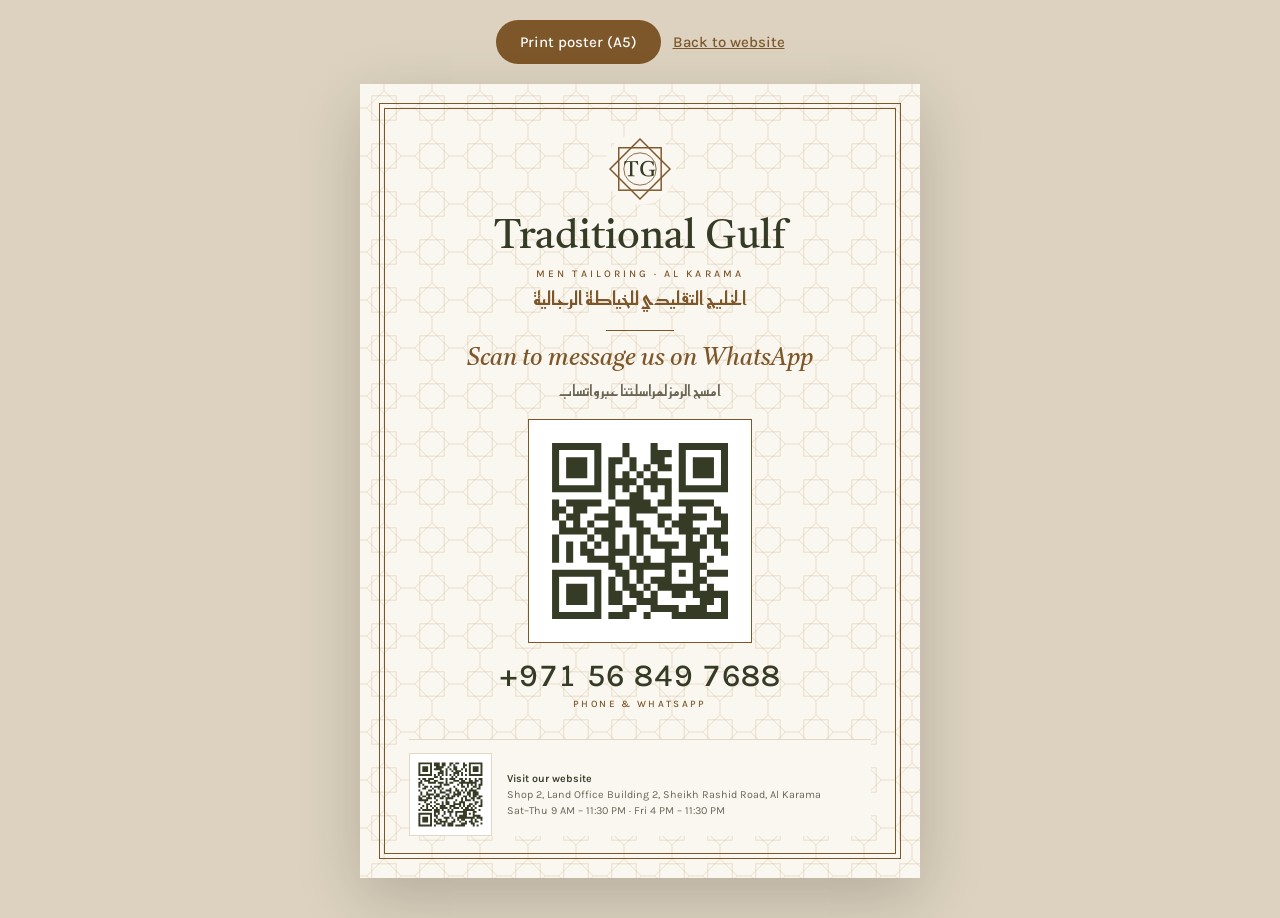
==== poster.html @ 034ad102 "Demo website for Traditional Gulf Men Tailoring LLC, Al Karama, Dubai Co-Authored-By: Claude Opus 5." ====
<!doctype html>
<html lang="en">
<head>
  <meta charset="utf-8">
  <meta name="viewport" content="width=device-width, initial-scale=1">
  <meta name="robots" content="noindex">
  <title>Counter poster · Traditional Gulf Men Tailoring LLC</title>
  <link rel="icon" href="images/logo.svg" type="image/svg+xml">
  <link rel="preconnect" href="https://fonts.googleapis.com">
  <link rel="preconnect" href="https://fonts.gstatic.com" crossorigin>
  <link rel="stylesheet" href="https://fonts.googleapis.com/css2?family=Castoro:ital@0;1&family=Karla:wght@400;500;600;700&family=Reem+Kufi:wght@400;500;600;700&family=Markazi+Text:wght@400;500;600&display=swap">
  <style>
    /* Printable A5 counter poster. Print with "Margins: none" and "Background graphics" on.
       QR codes are static inline SVG, generated locally with segno (see README). */
    @page { size: A5 portrait; margin: 0; }
    * { box-sizing: border-box; }
    html, body { margin: 0; }
    body { background: #DCD2BF; font-family: "Karla", Arial, sans-serif; color: #353B25; -webkit-print-color-adjust: exact; print-color-adjust: exact; }
    .toolbar { display: flex; justify-content: center; flex-wrap: wrap; gap: 12px; padding: 20px 16px 0; }
    .toolbar button { font: 500 15px "Karla", Arial, sans-serif; padding: 0 24px; min-height: 44px; border: 0; border-radius: 999px; background: #7D5629; color: #fff; cursor: pointer; }
    .toolbar a { font: 500 15px "Karla", Arial, sans-serif; color: #7D5629; align-self: center; min-height: 44px; display: inline-flex; align-items: center; }
    .sheet {
      width: 148mm; height: 210mm; margin: 20px auto 40px; background: #FAF7F1;
      padding: 13mm 13mm 11mm; display: flex; flex-direction: column; align-items: center; text-align: center;
      position: relative; box-shadow: 0 20px 60px rgba(0,0,0,.18); overflow: hidden;
      font-variant-numeric: lining-nums;
    }
    .logo { width: 19mm; height: 19mm; position: relative; }
    .name { margin: 3.5mm 0 0; font: 400 10.5mm/1.05 "Castoro", Georgia, serif; position: relative; }
    .sub { margin: 2.2mm 0 0; font: 500 2.7mm "Karla", Arial, sans-serif; letter-spacing: .3em; text-transform: uppercase; color: #7D5629; position: relative; }
    .ar-name { margin: 1.6mm 0 0; font: 600 4mm/1.4 "Reem Kufi", sans-serif; color: #7D5629; position: relative; }
    .rule { width: 18mm; height: 0; border-top: 0.35mm solid #7D5629; margin: 4.5mm 0 4mm; position: relative; }
    .cta { margin: 0; font: italic 400 6.4mm/1.15 "Castoro", Georgia, serif; color: #7D5629; position: relative; }
    .cta-ar { margin: 1.6mm 0 0; font: 500 4mm/1.45 "Reem Kufi", sans-serif; color: #6B6556; position: relative; }
    .qr-box { margin-top: 4.5mm; padding: 2.5mm; background: #fff; border: 0.3mm solid #E3D8C4; border-radius: 1.5mm; position: relative; }
    .qr { display: block; width: 54mm; height: 54mm; }
    .phone { margin: 4.5mm 0 0; font: 500 8.4mm/1 "Karla", Arial, sans-serif; letter-spacing: .02em; font-variant-numeric: lining-nums tabular-nums; position: relative; }
    .phone-label { margin: 1.6mm 0 0; font: 500 2.6mm "Karla", Arial, sans-serif; letter-spacing: .24em; text-transform: uppercase; color: #7D5629; position: relative; }
    .foot {
      margin-top: auto; width: 100%; display: flex; align-items: center; gap: 4mm; text-align: start;
      padding-top: 3.5mm; border-top: 0.25mm solid #E3D8C4; position: relative;
    }
    .qr-small { display: block; width: 19mm; height: 19mm; flex: none; background: #fff; padding: 1.2mm; box-sizing: content-box; border: 0.25mm solid #E3D8C4; }
    .foot p { margin: 0; font: 400 2.85mm/1.45 "Karla", Arial, sans-serif; color: #6B6556; }
    .foot b { font-weight: 600; color: #353B25; }
    .sheet { background-image: url("data:image/svg+xml,%3Csvg%20xmlns%3D%22http%3A//www.w3.org/2000/svg%22%20width%3D%2248%22%20height%3D%2248%22%3E%3Cg%20fill%3D%22none%22%20stroke%3D%22%23C9A774%22%20stroke-opacity%3D%22.32%22%20stroke-width%3D%221%22%3E%3Crect%20x%3D%2211.8%22%20y%3D%2211.8%22%20width%3D%2224.4%22%20height%3D%2224.4%22/%3E%3Cpath%20d%3D%22M24%206.7L41.3%2024L24%2041.3L6.7%2024Z%22/%3E%3Cpath%20d%3D%22M41.3%2024H48M0%2024H6.7M24%2041.3V48M24%200V6.7%22/%3E%3C/g%3E%3C/svg%3E"); }
    .sheet::before { content: ''; position: absolute; inset: 5mm; border: .3mm solid #7D5629; outline: .3mm solid #7D5629; outline-offset: -1.6mm; pointer-events: none; }
    .ar-name { font-size: 5mm; }
    .qr-box { border-radius: 0; border-color: #7D5629; }
    .foot { background: #FAF7F1; }
    @media print {
      body { background: none; }
      .toolbar { display: none; }
      .sheet { margin: 0; box-shadow: none; }
    }
    @media screen and (max-width: 600px) {
      .sheet { zoom: .62; }
    }
  </style>
</head>
<body>
  <div class="toolbar">
    <button type="button" onclick="window.print()">Print poster (A5)</button>
    <a href="./">Back to website</a>
  </div>

  <main class="sheet">

    <img class="logo" src="images/logo.svg" alt="Traditional Gulf Men Tailoring LLC logo">
    <h1 class="name">Traditional Gulf</h1>
    <p class="sub">Men Tailoring · Al Karama</p>
    <p class="ar-name" lang="ar" dir="rtl">الخليج التقليدي للخياطة الرجالية</p>
    <div class="rule"></div>
    <p class="cta">Scan to message us on WhatsApp</p>
    <p class="cta-ar" lang="ar" dir="rtl">امسح الرمز لمراسلتنا عبر واتساب</p>
    <div class="qr-box">
      <svg role="img" aria-label="QR code that opens a WhatsApp chat with Traditional Gulf Men Tailoring LLC" viewBox="0 0 29 29" class="qr"><path class="qrline" stroke="#353b25" d="M2 2.5h7m3 0h1m3 0h1m3 0h7m-25 1h1m5 0h1m3 0h1m3 0h3m1 0h1m5 0h1m-25 1h1m1 0h3m1 0h1m1 0h2m1 0h1m2 0h2m2 0h1m1 0h3m1 0h1m-25 1h1m1 0h3m1 0h1m1 0h1m2 0h1m1 0h1m1 0h2m1 0h1m1 0h3m1 0h1m-25 1h1m1 0h3m1 0h1m1 0h1m1 0h1m1 0h1m1 0h1m3 0h1m1 0h3m1 0h1m-25 1h1m5 0h1m1 0h4m1 0h4m1 0h1m5 0h1m-25 1h7m1 0h1m1 0h1m1 0h1m1 0h1m1 0h1m1 0h7m-17 1h1m2 0h2m3 0h1m-17 1h1m1 0h5m2 0h5m1 0h2m1 0h5m-23 1h2m1 0h2m3 0h1m2 0h4m4 0h1m3 0h1m-24 1h1m1 0h2m2 0h3m2 0h1m3 0h2m1 0h4m1 0h2m-24 1h1m1 0h1m1 0h1m2 0h2m1 0h2m2 0h1m1 0h3m4 0h1m-24 1h4m1 0h3m3 0h2m2 0h1m1 0h3m1 0h3m-25 1h1m4 0h1m1 0h2m1 0h1m1 0h1m1 0h1m4 0h1m1 0h1m1 0h1m-24 1h1m1 0h1m1 0h1m1 0h1m1 0h1m1 0h1m1 0h1m1 0h4m1 0h3m1 0h2m-25 1h1m1 0h1m1 0h2m2 0h3m1 0h1m3 0h1m2 0h2m3 0h1m-25 1h1m1 0h1m2 0h4m2 0h1m1 0h1m2 0h5m1 0h1m-15 1h2m1 0h6m3 0h2m-22 1h7m2 0h2m1 0h1m3 0h1m1 0h1m1 0h1m1 0h3m-25 1h1m5 0h1m1 0h1m1 0h1m1 0h1m1 0h3m3 0h2m-22 1h1m1 0h3m1 0h1m1 0h1m1 0h2m1 0h1m1 0h6m1 0h1m-23 1h1m1 0h3m1 0h1m1 0h2m1 0h2m1 0h1m2 0h2m1 0h5m-25 1h1m1 0h3m1 0h1m1 0h2m2 0h3m6 0h2m1 0h1m-25 1h1m5 0h1m3 0h2m2 0h4m1 0h3m2 0h1m-25 1h7m1 0h3m2 0h1m3 0h8"/></svg>
    </div>
    <p class="phone">+971 56 849 7688</p>
    <p class="phone-label">Phone &amp; WhatsApp</p>
    <div class="foot">
      <svg role="img" aria-label="QR code that opens the Traditional Gulf Men Tailoring LLC website" viewBox="0 0 37 37" class="qr-small"><path class="qrline" stroke="#353b25" d="M2 2.5h7m1 0h3m1 0h2m2 0h2m1 0h2m2 0h1m2 0h7m-33 1h1m5 0h1m1 0h3m1 0h2m2 0h1m1 0h1m4 0h2m1 0h1m5 0h1m-33 1h1m1 0h3m1 0h1m2 0h4m2 0h1m2 0h2m3 0h1m2 0h1m1 0h3m1 0h1m-33 1h1m1 0h3m1 0h1m1 0h4m2 0h1m1 0h1m1 0h2m2 0h1m1 0h1m1 0h1m1 0h3m1 0h1m-33 1h1m1 0h3m1 0h1m4 0h2m1 0h1m2 0h1m1 0h3m2 0h1m1 0h1m1 0h3m1 0h1m-33 1h1m5 0h1m3 0h3m1 0h1m3 0h3m1 0h1m3 0h1m5 0h1m-33 1h7m1 0h1m1 0h1m1 0h1m1 0h1m1 0h1m1 0h1m1 0h1m1 0h1m1 0h1m1 0h7m-25 1h2m1 0h1m5 0h1m1 0h1m-20 1h1m1 0h2m1 0h3m3 0h2m1 0h1m1 0h3m2 0h2m1 0h1m1 0h1m2 0h1m1 0h2m-32 1h1m1 0h3m2 0h2m4 0h1m3 0h3m1 0h2m2 0h2m1 0h2m1 0h1m-33 1h2m3 0h4m1 0h3m1 0h1m1 0h2m3 0h9m2 0h1m-33 1h1m1 0h1m8 0h1m1 0h3m4 0h1m1 0h1m2 0h1m1 0h1m1 0h1m1 0h2m-33 1h1m2 0h2m1 0h1m1 0h4m6 0h1m3 0h2m1 0h1m2 0h2m1 0h1m-30 1h2m3 0h1m2 0h1m1 0h1m3 0h1m2 0h1m4 0h1m2 0h1m2 0h2m-32 1h1m4 0h2m1 0h1m2 0h1m2 0h3m2 0h2m1 0h1m1 0h1m1 0h4m-29 1h1m2 0h1m3 0h1m2 0h3m2 0h1m1 0h1m1 0h2m1 0h1m1 0h2m1 0h3m-30 1h1m2 0h4m1 0h2m3 0h2m2 0h4m3 0h2m1 0h3m-31 1h1m1 0h2m1 0h1m2 0h3m1 0h2m1 0h1m1 0h2m1 0h1m2 0h2m1 0h1m1 0h2m1 0h2m-33 1h2m2 0h3m1 0h1m2 0h2m1 0h4m4 0h1m1 0h1m2 0h2m1 0h2m-32 1h5m4 0h1m4 0h1m4 0h1m2 0h1m1 0h3m1 0h1m3 0h1m-30 1h1m2 0h1m1 0h1m3 0h1m1 0h2m2 0h1m2 0h3m5 0h2m1 0h1m-33 1h1m3 0h2m3 0h2m1 0h1m1 0h2m2 0h4m1 0h1m2 0h2m1 0h1m2 0h1m-31 1h1m1 0h1m1 0h1m1 0h1m2 0h3m2 0h3m2 0h1m1 0h1m1 0h2m1 0h1m2 0h2m-32 1h1m2 0h1m2 0h1m1 0h1m1 0h4m1 0h1m1 0h3m1 0h1m1 0h2m1 0h1m1 0h1m-30 1h1m1 0h5m1 0h3m1 0h1m2 0h1m1 0h1m5 0h6m2 0h1m-24 1h3m2 0h1m1 0h3m1 0h6m3 0h2m-30 1h7m1 0h1m1 0h1m2 0h1m2 0h1m2 0h1m3 0h2m1 0h1m1 0h1m-29 1h1m5 0h1m1 0h2m2 0h1m3 0h1m2 0h1m1 0h4m3 0h4m-32 1h1m1 0h3m1 0h1m2 0h1m3 0h3m1 0h1m2 0h9m1 0h3m-33 1h1m1 0h3m1 0h1m1 0h1m1 0h2m2 0h1m3 0h1m1 0h1m1 0h2m3 0h1m1 0h1m2 0h1m-33 1h1m1 0h3m1 0h1m1 0h2m1 0h4m2 0h2m2 0h1m2 0h1m1 0h2m1 0h2m-31 1h1m5 0h1m2 0h3m1 0h1m1 0h3m4 0h3m2 0h2m3 0h1m-33 1h7m1 0h1m3 0h2m1 0h3m1 0h5m4 0h1m1 0h1"/></svg>
      <p><b>Visit our website</b><br>Shop 2, Land Office Building 2, Sheikh Rashid Road, Al Karama<br>Sat–Thu 9 AM – 11:30 PM · Fri 4 PM – 11:30 PM</p>
    </div>
  </main>
</body>
</html>
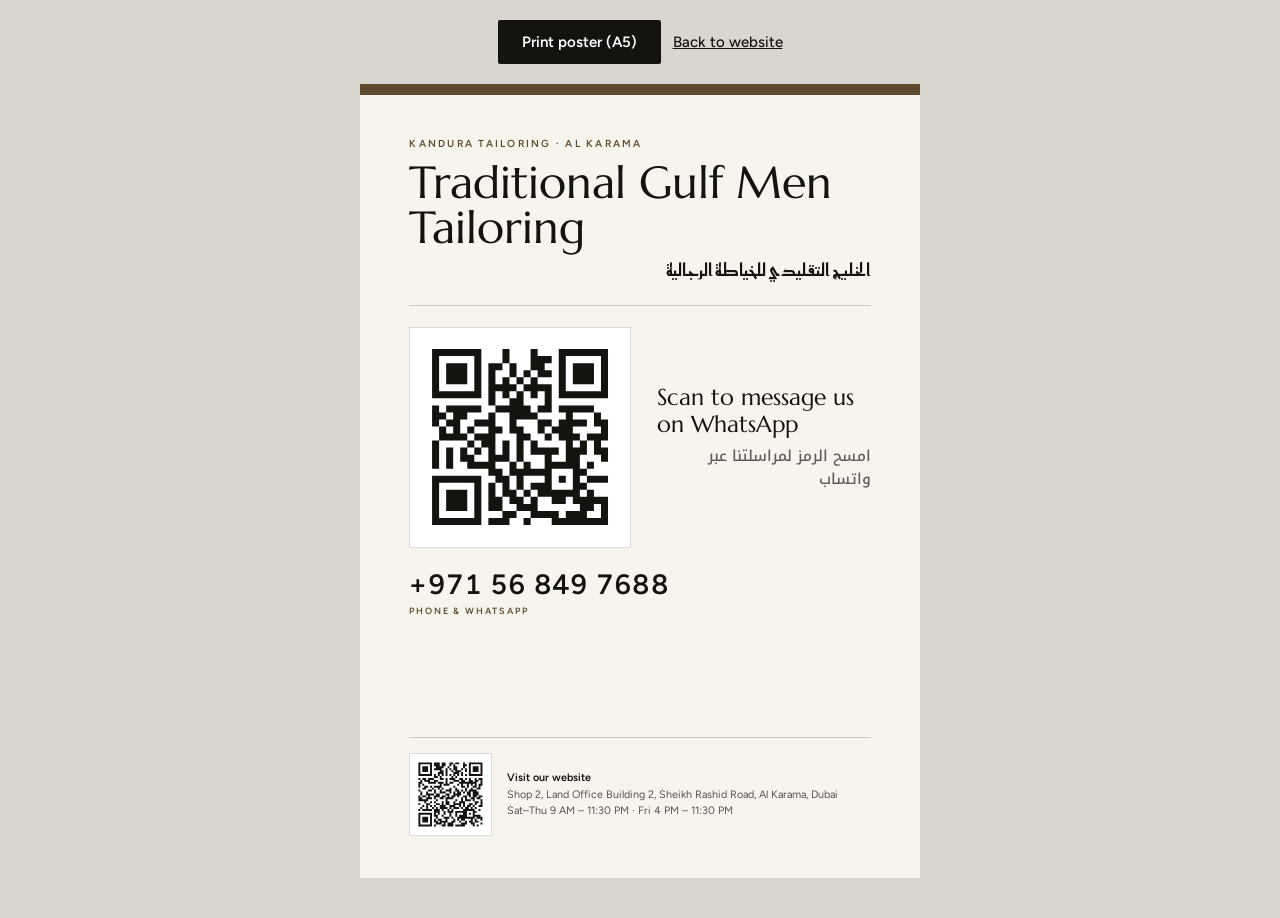
==== commit 76da6618: "Update demo website Co-Authored-By: Claude Opus 5.5 <noreply@anthropic.com>" ====
--- a/poster.html
+++ b/poster.html
@@ -5,57 +5,47 @@
   <meta name="viewport" content="width=device-width, initial-scale=1">
   <meta name="robots" content="noindex">
   <title>Counter poster · Traditional Gulf Men Tailoring LLC</title>
-  <link rel="icon" href="images/logo.svg" type="image/svg+xml">
+  <link rel="icon" href="images/icon.png" type="image/png">
   <link rel="preconnect" href="https://fonts.googleapis.com">
   <link rel="preconnect" href="https://fonts.gstatic.com" crossorigin>
-  <link rel="stylesheet" href="https://fonts.googleapis.com/css2?family=Castoro:ital@0;1&family=Karla:wght@400;500;600;700&family=Reem+Kufi:wght@400;500;600;700&family=Markazi+Text:wght@400;500;600&display=swap">
+  <link rel="stylesheet" href="https://fonts.googleapis.com/css2?family=Marcellus&amp;family=Figtree:wght@400;500;600&amp;family=Reem+Kufi:wght@500;600&amp;family=Noto+Kufi+Arabic:wght@400;500;600&amp;display=swap">
   <style>
     /* Printable A5 counter poster. Print with "Margins: none" and "Background graphics" on.
        QR codes are static inline SVG, generated locally with segno (see README). */
     @page { size: A5 portrait; margin: 0; }
     * { box-sizing: border-box; }
     html, body { margin: 0; }
-    body { background: #DCD2BF; font-family: "Karla", Arial, sans-serif; color: #353B25; -webkit-print-color-adjust: exact; print-color-adjust: exact; }
+    body { background: #D9D6D0; font-family: "Figtree", system-ui, -apple-system, "Segoe UI", sans-serif; color: #15130F; -webkit-print-color-adjust: exact; print-color-adjust: exact; }
     .toolbar { display: flex; justify-content: center; flex-wrap: wrap; gap: 12px; padding: 20px 16px 0; }
-    .toolbar button { font: 500 15px "Karla", Arial, sans-serif; padding: 0 24px; min-height: 44px; border: 0; border-radius: 999px; background: #7D5629; color: #fff; cursor: pointer; }
-    .toolbar a { font: 500 15px "Karla", Arial, sans-serif; color: #7D5629; align-self: center; min-height: 44px; display: inline-flex; align-items: center; }
+    .toolbar button { font: 600 15px "Figtree", system-ui, -apple-system, "Segoe UI", sans-serif; padding: 0 24px; min-height: 44px; border: 0; border-radius: 2px; background: #15130F; color: #fff; cursor: pointer; }
+    .toolbar a { font: 500 15px "Figtree", system-ui, -apple-system, "Segoe UI", sans-serif; color: #15130F; align-self: center; min-height: 44px; display: inline-flex; align-items: center; }
     .sheet {
-      width: 148mm; height: 210mm; margin: 20px auto 40px; background: #FAF7F1;
-      padding: 13mm 13mm 11mm; display: flex; flex-direction: column; align-items: center; text-align: center;
-      position: relative; box-shadow: 0 20px 60px rgba(0,0,0,.18); overflow: hidden;
+      width: 148mm; height: 210mm; margin: 20px auto 40px; background: #F7F4EE;
+      padding: 14mm 13mm 11mm; display: flex; flex-direction: column; position: relative; overflow: hidden;
       font-variant-numeric: lining-nums;
     }
-    .logo { width: 19mm; height: 19mm; position: relative; }
-    .name { margin: 3.5mm 0 0; font: 400 10.5mm/1.05 "Castoro", Georgia, serif; position: relative; }
-    .sub { margin: 2.2mm 0 0; font: 500 2.7mm "Karla", Arial, sans-serif; letter-spacing: .3em; text-transform: uppercase; color: #7D5629; position: relative; }
-    .ar-name { margin: 1.6mm 0 0; font: 600 4mm/1.4 "Reem Kufi", sans-serif; color: #7D5629; position: relative; }
-    .rule { width: 18mm; height: 0; border-top: 0.35mm solid #7D5629; margin: 4.5mm 0 4mm; position: relative; }
-    .cta { margin: 0; font: italic 400 6.4mm/1.15 "Castoro", Georgia, serif; color: #7D5629; position: relative; }
-    .cta-ar { margin: 1.6mm 0 0; font: 500 4mm/1.45 "Reem Kufi", sans-serif; color: #6B6556; position: relative; }
-    .qr-box { margin-top: 4.5mm; padding: 2.5mm; background: #fff; border: 0.3mm solid #E3D8C4; border-radius: 1.5mm; position: relative; }
+    .kicker { margin: 0; font: 600 2.7mm/1.3 "Figtree", system-ui, -apple-system, "Segoe UI", sans-serif; letter-spacing: .22em; text-transform: uppercase; color: #5E4A2C; }
+    .name { margin: 3mm 0 0; font: 400 12mm/0.98 "Marcellus", Georgia, "Times New Roman", serif; letter-spacing: 0; }
+    .ar-name { margin: 2mm 0 0; font: 600 4.6mm/1.4 "Reem Kufi", "Segoe UI", Tahoma, sans-serif; direction: rtl; text-align: start; }
+    .rule { height: 0; border-top: .25mm solid #15130F; opacity: .18; margin: 6mm 0 5.5mm; }
+    .row { display: flex; gap: 7mm; align-items: center; }
+    .qr-box { padding: 2mm; background: #fff; border: .25mm solid rgba(0,0,0,.14); flex: none; }
     .qr { display: block; width: 54mm; height: 54mm; }
-    .phone { margin: 4.5mm 0 0; font: 500 8.4mm/1 "Karla", Arial, sans-serif; letter-spacing: .02em; font-variant-numeric: lining-nums tabular-nums; position: relative; }
-    .phone-label { margin: 1.6mm 0 0; font: 500 2.6mm "Karla", Arial, sans-serif; letter-spacing: .24em; text-transform: uppercase; color: #7D5629; position: relative; }
-    .foot {
-      margin-top: auto; width: 100%; display: flex; align-items: center; gap: 4mm; text-align: start;
-      padding-top: 3.5mm; border-top: 0.25mm solid #E3D8C4; position: relative;
-    }
-    .qr-small { display: block; width: 19mm; height: 19mm; flex: none; background: #fff; padding: 1.2mm; box-sizing: content-box; border: 0.25mm solid #E3D8C4; }
-    .foot p { margin: 0; font: 400 2.85mm/1.45 "Karla", Arial, sans-serif; color: #6B6556; }
-    .foot b { font-weight: 600; color: #353B25; }
-    .sheet { background-image: url("data:image/svg+xml,%3Csvg%20xmlns%3D%22http%3A//www.w3.org/2000/svg%22%20width%3D%2248%22%20height%3D%2248%22%3E%3Cg%20fill%3D%22none%22%20stroke%3D%22%23C9A774%22%20stroke-opacity%3D%22.32%22%20stroke-width%3D%221%22%3E%3Crect%20x%3D%2211.8%22%20y%3D%2211.8%22%20width%3D%2224.4%22%20height%3D%2224.4%22/%3E%3Cpath%20d%3D%22M24%206.7L41.3%2024L24%2041.3L6.7%2024Z%22/%3E%3Cpath%20d%3D%22M41.3%2024H48M0%2024H6.7M24%2041.3V48M24%200V6.7%22/%3E%3C/g%3E%3C/svg%3E"); }
-    .sheet::before { content: ''; position: absolute; inset: 5mm; border: .3mm solid #7D5629; outline: .3mm solid #7D5629; outline-offset: -1.6mm; pointer-events: none; }
-    .ar-name { font-size: 5mm; }
-    .qr-box { border-radius: 0; border-color: #7D5629; }
-    .foot { background: #FAF7F1; }
+    .cta { margin: 0; font: 400 6.2mm/1.15 "Marcellus", Georgia, "Times New Roman", serif; }
+    .cta-ar { margin: 2mm 0 0; font: 500 4mm/1.5 "Noto Kufi Arabic", "Segoe UI", Tahoma, sans-serif; direction: rtl; color: rgba(0,0,0,.62); }
+    .phone { margin: 6mm 0 0; font: 600 7.4mm/1 "Figtree", system-ui, -apple-system, "Segoe UI", sans-serif; letter-spacing: .01em; font-variant-numeric: lining-nums tabular-nums; }
+    .phone-label { margin: 1.6mm 0 0; font: 600 2.4mm "Figtree", system-ui, -apple-system, "Segoe UI", sans-serif; letter-spacing: .2em; text-transform: uppercase; color: #5E4A2C; }
+    .foot { margin-top: auto; display: flex; align-items: center; gap: 4mm; padding-top: 4mm; border-top: .25mm solid rgba(0,0,0,.18); }
+    .qr-small { display: block; width: 19mm; height: 19mm; flex: none; background: #fff; padding: 1.2mm; box-sizing: content-box; border: .25mm solid rgba(0,0,0,.14); }
+    .foot p { margin: 0; font: 400 2.85mm/1.5 "Figtree", system-ui, -apple-system, "Segoe UI", sans-serif; color: rgba(0,0,0,.66); }
+    .foot b { font-weight: 600; color: #15130F; }
+    .band { position: absolute; left: 0; right: 0; top: 0; height: 3mm; background: #5E4A2C; }
     @media print {
       body { background: none; }
       .toolbar { display: none; }
-      .sheet { margin: 0; box-shadow: none; }
+      .sheet { margin: 0; }
     }
-    @media screen and (max-width: 600px) {
-      .sheet { zoom: .62; }
-    }
+    @media screen and (max-width: 600px) { .sheet { zoom: .62; } }
   </style>
 </head>
 <body>
@@ -65,22 +55,25 @@
   </div>
 
   <main class="sheet">
-
-    <img class="logo" src="images/logo.svg" alt="Traditional Gulf Men Tailoring LLC logo">
-    <h1 class="name">Traditional Gulf</h1>
-    <p class="sub">Men Tailoring · Al Karama</p>
-    <p class="ar-name" lang="ar" dir="rtl">الخليج التقليدي للخياطة الرجالية</p>
+    <div class="band"></div>
+    <p class="kicker">Kandura tailoring · Al Karama</p>
+    <h1 class="name">Traditional Gulf Men Tailoring</h1>
+    <p class="ar-name" lang="ar">الخليج التقليدي للخياطة الرجالية</p>
     <div class="rule"></div>
-    <p class="cta">Scan to message us on WhatsApp</p>
-    <p class="cta-ar" lang="ar" dir="rtl">امسح الرمز لمراسلتنا عبر واتساب</p>
-    <div class="qr-box">
-      <svg role="img" aria-label="QR code that opens a WhatsApp chat with Traditional Gulf Men Tailoring LLC" viewBox="0 0 29 29" class="qr"><path class="qrline" stroke="#353b25" d="M2 2.5h7m3 0h1m3 0h1m3 0h7m-25 1h1m5 0h1m3 0h1m3 0h3m1 0h1m5 0h1m-25 1h1m1 0h3m1 0h1m1 0h2m1 0h1m2 0h2m2 0h1m1 0h3m1 0h1m-25 1h1m1 0h3m1 0h1m1 0h1m2 0h1m1 0h1m1 0h2m1 0h1m1 0h3m1 0h1m-25 1h1m1 0h3m1 0h1m1 0h1m1 0h1m1 0h1m1 0h1m3 0h1m1 0h3m1 0h1m-25 1h1m5 0h1m1 0h4m1 0h4m1 0h1m5 0h1m-25 1h7m1 0h1m1 0h1m1 0h1m1 0h1m1 0h1m1 0h7m-17 1h1m2 0h2m3 0h1m-17 1h1m1 0h5m2 0h5m1 0h2m1 0h5m-23 1h2m1 0h2m3 0h1m2 0h4m4 0h1m3 0h1m-24 1h1m1 0h2m2 0h3m2 0h1m3 0h2m1 0h4m1 0h2m-24 1h1m1 0h1m1 0h1m2 0h2m1 0h2m2 0h1m1 0h3m4 0h1m-24 1h4m1 0h3m3 0h2m2 0h1m1 0h3m1 0h3m-25 1h1m4 0h1m1 0h2m1 0h1m1 0h1m1 0h1m4 0h1m1 0h1m1 0h1m-24 1h1m1 0h1m1 0h1m1 0h1m1 0h1m1 0h1m1 0h1m1 0h4m1 0h3m1 0h2m-25 1h1m1 0h1m1 0h2m2 0h3m1 0h1m3 0h1m2 0h2m3 0h1m-25 1h1m1 0h1m2 0h4m2 0h1m1 0h1m2 0h5m1 0h1m-15 1h2m1 0h6m3 0h2m-22 1h7m2 0h2m1 0h1m3 0h1m1 0h1m1 0h1m1 0h3m-25 1h1m5 0h1m1 0h1m1 0h1m1 0h1m1 0h3m3 0h2m-22 1h1m1 0h3m1 0h1m1 0h1m1 0h2m1 0h1m1 0h6m1 0h1m-23 1h1m1 0h3m1 0h1m1 0h2m1 0h2m1 0h1m2 0h2m1 0h5m-25 1h1m1 0h3m1 0h1m1 0h2m2 0h3m6 0h2m1 0h1m-25 1h1m5 0h1m3 0h2m2 0h4m1 0h3m2 0h1m-25 1h7m1 0h3m2 0h1m3 0h8"/></svg>
+    <div class="row">
+      <div class="qr-box">
+        <svg role="img" aria-label="QR code that opens a WhatsApp chat with Traditional Gulf Men Tailoring LLC" viewBox="0 0 29 29" class="qr"><path class="qrline" stroke="#15130f" d="M2 2.5h7m3 0h1m3 0h1m3 0h7m-25 1h1m5 0h1m3 0h1m3 0h3m1 0h1m5 0h1m-25 1h1m1 0h3m1 0h1m1 0h2m1 0h1m2 0h2m2 0h1m1 0h3m1 0h1m-25 1h1m1 0h3m1 0h1m1 0h1m2 0h1m1 0h1m1 0h2m1 0h1m1 0h3m1 0h1m-25 1h1m1 0h3m1 0h1m1 0h1m1 0h1m1 0h1m1 0h1m3 0h1m1 0h3m1 0h1m-25 1h1m5 0h1m1 0h4m1 0h4m1 0h1m5 0h1m-25 1h7m1 0h1m1 0h1m1 0h1m1 0h1m1 0h1m1 0h7m-17 1h1m2 0h2m3 0h1m-17 1h1m1 0h5m2 0h5m1 0h2m1 0h5m-23 1h2m1 0h2m3 0h1m2 0h4m4 0h1m3 0h1m-24 1h1m1 0h2m2 0h3m2 0h1m3 0h2m1 0h4m1 0h2m-24 1h1m1 0h1m1 0h1m2 0h2m1 0h2m2 0h1m1 0h3m4 0h1m-24 1h4m1 0h3m3 0h2m2 0h1m1 0h3m1 0h3m-25 1h1m4 0h1m1 0h2m1 0h1m1 0h1m1 0h1m4 0h1m1 0h1m1 0h1m-24 1h1m1 0h1m1 0h1m1 0h1m1 0h1m1 0h1m1 0h1m1 0h4m1 0h3m1 0h2m-25 1h1m1 0h1m1 0h2m2 0h3m1 0h1m3 0h1m2 0h2m3 0h1m-25 1h1m1 0h1m2 0h4m2 0h1m1 0h1m2 0h5m1 0h1m-15 1h2m1 0h6m3 0h2m-22 1h7m2 0h2m1 0h1m3 0h1m1 0h1m1 0h1m1 0h3m-25 1h1m5 0h1m1 0h1m1 0h1m1 0h1m1 0h3m3 0h2m-22 1h1m1 0h3m1 0h1m1 0h1m1 0h2m1 0h1m1 0h6m1 0h1m-23 1h1m1 0h3m1 0h1m1 0h2m1 0h2m1 0h1m2 0h2m1 0h5m-25 1h1m1 0h3m1 0h1m1 0h2m2 0h3m6 0h2m1 0h1m-25 1h1m5 0h1m3 0h2m2 0h4m1 0h3m2 0h1m-25 1h7m1 0h3m2 0h1m3 0h8"/></svg>
+      </div>
+      <div>
+        <p class="cta">Scan to message us on WhatsApp</p>
+        <p class="cta-ar" lang="ar">امسح الرمز لمراسلتنا عبر واتساب</p>
+      </div>
     </div>
     <p class="phone">+971 56 849 7688</p>
     <p class="phone-label">Phone &amp; WhatsApp</p>
     <div class="foot">
-      <svg role="img" aria-label="QR code that opens the Traditional Gulf Men Tailoring LLC website" viewBox="0 0 37 37" class="qr-small"><path class="qrline" stroke="#353b25" d="M2 2.5h7m1 0h3m1 0h2m2 0h2m1 0h2m2 0h1m2 0h7m-33 1h1m5 0h1m1 0h3m1 0h2m2 0h1m1 0h1m4 0h2m1 0h1m5 0h1m-33 1h1m1 0h3m1 0h1m2 0h4m2 0h1m2 0h2m3 0h1m2 0h1m1 0h3m1 0h1m-33 1h1m1 0h3m1 0h1m1 0h4m2 0h1m1 0h1m1 0h2m2 0h1m1 0h1m1 0h1m1 0h3m1 0h1m-33 1h1m1 0h3m1 0h1m4 0h2m1 0h1m2 0h1m1 0h3m2 0h1m1 0h1m1 0h3m1 0h1m-33 1h1m5 0h1m3 0h3m1 0h1m3 0h3m1 0h1m3 0h1m5 0h1m-33 1h7m1 0h1m1 0h1m1 0h1m1 0h1m1 0h1m1 0h1m1 0h1m1 0h1m1 0h1m1 0h7m-25 1h2m1 0h1m5 0h1m1 0h1m-20 1h1m1 0h2m1 0h3m3 0h2m1 0h1m1 0h3m2 0h2m1 0h1m1 0h1m2 0h1m1 0h2m-32 1h1m1 0h3m2 0h2m4 0h1m3 0h3m1 0h2m2 0h2m1 0h2m1 0h1m-33 1h2m3 0h4m1 0h3m1 0h1m1 0h2m3 0h9m2 0h1m-33 1h1m1 0h1m8 0h1m1 0h3m4 0h1m1 0h1m2 0h1m1 0h1m1 0h1m1 0h2m-33 1h1m2 0h2m1 0h1m1 0h4m6 0h1m3 0h2m1 0h1m2 0h2m1 0h1m-30 1h2m3 0h1m2 0h1m1 0h1m3 0h1m2 0h1m4 0h1m2 0h1m2 0h2m-32 1h1m4 0h2m1 0h1m2 0h1m2 0h3m2 0h2m1 0h1m1 0h1m1 0h4m-29 1h1m2 0h1m3 0h1m2 0h3m2 0h1m1 0h1m1 0h2m1 0h1m1 0h2m1 0h3m-30 1h1m2 0h4m1 0h2m3 0h2m2 0h4m3 0h2m1 0h3m-31 1h1m1 0h2m1 0h1m2 0h3m1 0h2m1 0h1m1 0h2m1 0h1m2 0h2m1 0h1m1 0h2m1 0h2m-33 1h2m2 0h3m1 0h1m2 0h2m1 0h4m4 0h1m1 0h1m2 0h2m1 0h2m-32 1h5m4 0h1m4 0h1m4 0h1m2 0h1m1 0h3m1 0h1m3 0h1m-30 1h1m2 0h1m1 0h1m3 0h1m1 0h2m2 0h1m2 0h3m5 0h2m1 0h1m-33 1h1m3 0h2m3 0h2m1 0h1m1 0h2m2 0h4m1 0h1m2 0h2m1 0h1m2 0h1m-31 1h1m1 0h1m1 0h1m1 0h1m2 0h3m2 0h3m2 0h1m1 0h1m1 0h2m1 0h1m2 0h2m-32 1h1m2 0h1m2 0h1m1 0h1m1 0h4m1 0h1m1 0h3m1 0h1m1 0h2m1 0h1m1 0h1m-30 1h1m1 0h5m1 0h3m1 0h1m2 0h1m1 0h1m5 0h6m2 0h1m-24 1h3m2 0h1m1 0h3m1 0h6m3 0h2m-30 1h7m1 0h1m1 0h1m2 0h1m2 0h1m2 0h1m3 0h2m1 0h1m1 0h1m-29 1h1m5 0h1m1 0h2m2 0h1m3 0h1m2 0h1m1 0h4m3 0h4m-32 1h1m1 0h3m1 0h1m2 0h1m3 0h3m1 0h1m2 0h9m1 0h3m-33 1h1m1 0h3m1 0h1m1 0h1m1 0h2m2 0h1m3 0h1m1 0h1m1 0h2m3 0h1m1 0h1m2 0h1m-33 1h1m1 0h3m1 0h1m1 0h2m1 0h4m2 0h2m2 0h1m2 0h1m1 0h2m1 0h2m-31 1h1m5 0h1m2 0h3m1 0h1m1 0h3m4 0h3m2 0h2m3 0h1m-33 1h7m1 0h1m3 0h2m1 0h3m1 0h5m4 0h1m1 0h1"/></svg>
-      <p><b>Visit our website</b><br>Shop 2, Land Office Building 2, Sheikh Rashid Road, Al Karama<br>Sat–Thu 9 AM – 11:30 PM · Fri 4 PM – 11:30 PM</p>
+      <svg role="img" aria-label="QR code that opens the Traditional Gulf Men Tailoring LLC website" viewBox="0 0 37 37" class="qr-small"><path class="qrline" stroke="#15130f" d="M2 2.5h7m1 0h3m1 0h2m2 0h2m1 0h2m2 0h1m2 0h7m-33 1h1m5 0h1m1 0h3m1 0h2m2 0h1m1 0h1m4 0h2m1 0h1m5 0h1m-33 1h1m1 0h3m1 0h1m2 0h4m2 0h1m2 0h2m3 0h1m2 0h1m1 0h3m1 0h1m-33 1h1m1 0h3m1 0h1m1 0h4m2 0h1m1 0h1m1 0h2m2 0h1m1 0h1m1 0h1m1 0h3m1 0h1m-33 1h1m1 0h3m1 0h1m4 0h2m1 0h1m2 0h1m1 0h3m2 0h1m1 0h1m1 0h3m1 0h1m-33 1h1m5 0h1m3 0h3m1 0h1m3 0h3m1 0h1m3 0h1m5 0h1m-33 1h7m1 0h1m1 0h1m1 0h1m1 0h1m1 0h1m1 0h1m1 0h1m1 0h1m1 0h1m1 0h7m-25 1h2m1 0h1m5 0h1m1 0h1m-20 1h1m1 0h2m1 0h3m3 0h2m1 0h1m1 0h3m2 0h2m1 0h1m1 0h1m2 0h1m1 0h2m-32 1h1m1 0h3m2 0h2m4 0h1m3 0h3m1 0h2m2 0h2m1 0h2m1 0h1m-33 1h2m3 0h4m1 0h3m1 0h1m1 0h2m3 0h9m2 0h1m-33 1h1m1 0h1m8 0h1m1 0h3m4 0h1m1 0h1m2 0h1m1 0h1m1 0h1m1 0h2m-33 1h1m2 0h2m1 0h1m1 0h4m6 0h1m3 0h2m1 0h1m2 0h2m1 0h1m-30 1h2m3 0h1m2 0h1m1 0h1m3 0h1m2 0h1m4 0h1m2 0h1m2 0h2m-32 1h1m4 0h2m1 0h1m2 0h1m2 0h3m2 0h2m1 0h1m1 0h1m1 0h4m-29 1h1m2 0h1m3 0h1m2 0h3m2 0h1m1 0h1m1 0h2m1 0h1m1 0h2m1 0h3m-30 1h1m2 0h4m1 0h2m3 0h2m2 0h4m3 0h2m1 0h3m-31 1h1m1 0h2m1 0h1m2 0h3m1 0h2m1 0h1m1 0h2m1 0h1m2 0h2m1 0h1m1 0h2m1 0h2m-33 1h2m2 0h3m1 0h1m2 0h2m1 0h4m4 0h1m1 0h1m2 0h2m1 0h2m-32 1h5m4 0h1m4 0h1m4 0h1m2 0h1m1 0h3m1 0h1m3 0h1m-30 1h1m2 0h1m1 0h1m3 0h1m1 0h2m2 0h1m2 0h3m5 0h2m1 0h1m-33 1h1m3 0h2m3 0h2m1 0h1m1 0h2m2 0h4m1 0h1m2 0h2m1 0h1m2 0h1m-31 1h1m1 0h1m1 0h1m1 0h1m2 0h3m2 0h3m2 0h1m1 0h1m1 0h2m1 0h1m2 0h2m-32 1h1m2 0h1m2 0h1m1 0h1m1 0h4m1 0h1m1 0h3m1 0h1m1 0h2m1 0h1m1 0h1m-30 1h1m1 0h5m1 0h3m1 0h1m2 0h1m1 0h1m5 0h6m2 0h1m-24 1h3m2 0h1m1 0h3m1 0h6m3 0h2m-30 1h7m1 0h1m1 0h1m2 0h1m2 0h1m2 0h1m3 0h2m1 0h1m1 0h1m-29 1h1m5 0h1m1 0h2m2 0h1m3 0h1m2 0h1m1 0h4m3 0h4m-32 1h1m1 0h3m1 0h1m2 0h1m3 0h3m1 0h1m2 0h9m1 0h3m-33 1h1m1 0h3m1 0h1m1 0h1m1 0h2m2 0h1m3 0h1m1 0h1m1 0h2m3 0h1m1 0h1m2 0h1m-33 1h1m1 0h3m1 0h1m1 0h2m1 0h4m2 0h2m2 0h1m2 0h1m1 0h2m1 0h2m-31 1h1m5 0h1m2 0h3m1 0h1m1 0h3m4 0h3m2 0h2m3 0h1m-33 1h7m1 0h1m3 0h2m1 0h3m1 0h5m4 0h1m1 0h1"/></svg>
+      <p><b>Visit our website</b><br>Shop 2, Land Office Building 2, Sheikh Rashid Road, Al Karama, Dubai<br>Sat–Thu 9 AM – 11:30 PM · Fri 4 PM – 11:30 PM</p>
     </div>
   </main>
 </body>
